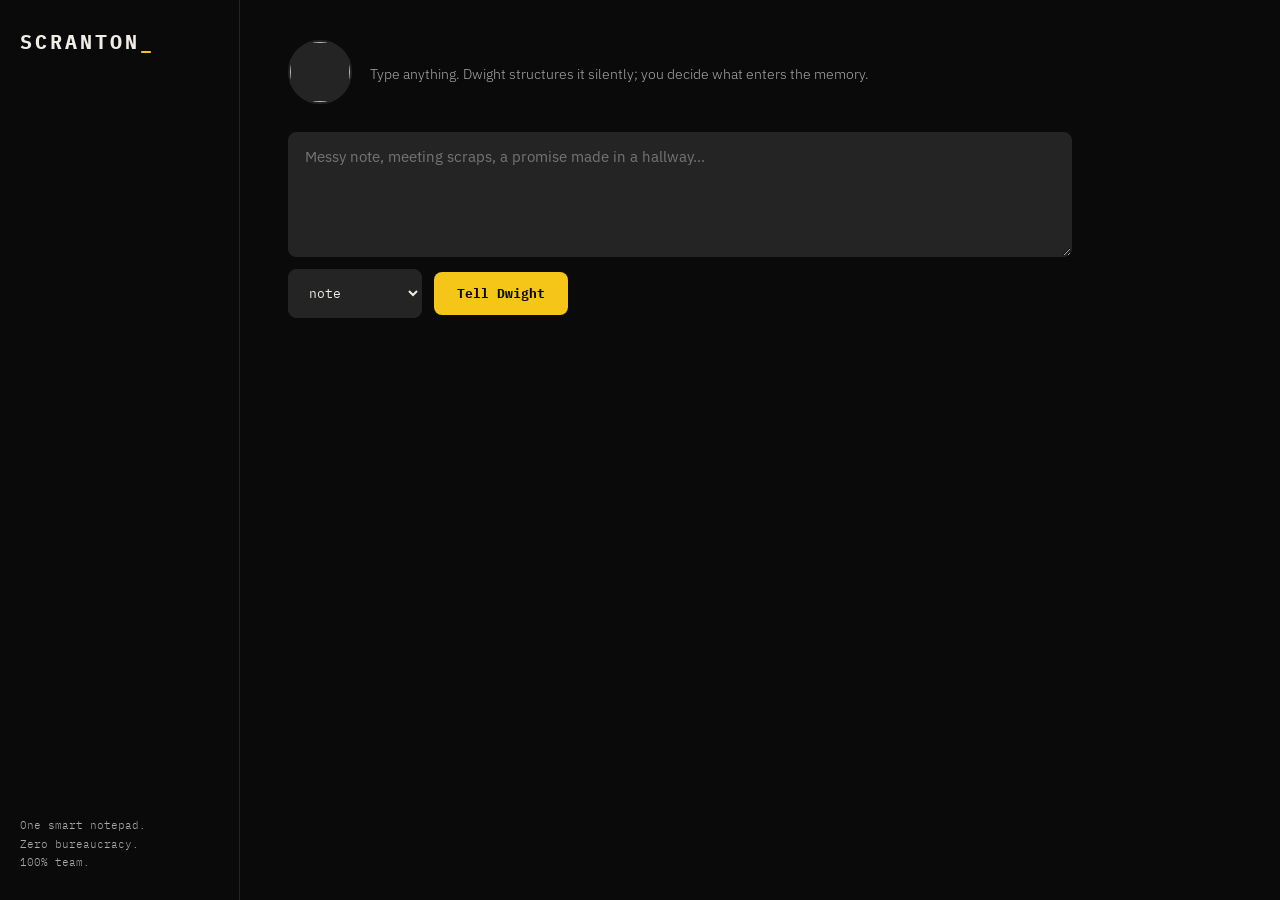
==== frontend/index.html @ 3fcf16d6 "feat(v1.3): smart summaries - the six living templates The architecture piece, built to be maintaine" ====
<!doctype html>
<html lang="en">
<head>
  <meta charset="utf-8" />
  <meta name="viewport" content="width=device-width, initial-scale=1" />
  <title>Scranton</title>
  <link rel="preconnect" href="https://fonts.googleapis.com" />
  <link rel="preconnect" href="https://fonts.gstatic.com" crossorigin />
  <link
    href="https://fonts.googleapis.com/css2?family=IBM+Plex+Mono:wght@400;700&family=IBM+Plex+Sans:wght@300;400;700;900&display=swap"
    rel="stylesheet"
  />
  <link rel="stylesheet" href="styles.css" />
</head>
<body>
  <aside class="sidebar">
    <div class="logo">SCRANTON<span class="logo-dot">_</span></div>
    <nav id="nav" class="nav"></nav>
    <div id="mayor-banner" class="mayor-banner" hidden></div>
    <p class="tagline">One smart notepad.<br />Zero bureaucracy.<br />100% team.</p>
  </aside>

  <main class="main">
    <!-- Tell Dwight: capture -->
    <section id="view-dwight" class="view">
      <header class="view-header">
        <img id="dwight-avatar" class="avatar" alt="" />
        <div>
          <h1 id="dwight-title"></h1>
          <p class="view-sub">Type anything. Dwight structures it silently; you decide what enters the memory.</p>
        </div>
      </header>
      <form id="dwight-form" class="capture-form">
        <textarea
          id="dwight-input"
          rows="5"
          placeholder="Messy note, meeting scraps, a promise made in a hallway..."
          required
        ></textarea>
        <div class="form-row">
          <select id="dwight-source">
            <option value="note" selected>note</option>
            <option value="meeting_cr">meeting_cr</option>
            <option value="chat">chat</option>
            <option value="transcript">transcript</option>
          </select>
          <button type="submit" class="btn btn-primary" id="dwight-submit">Tell Dwight</button>
        </div>
      </form>
      <div id="dwight-result"></div>
    </section>

    <!-- Ask Pam: memory -->
    <section id="view-pam" class="view" hidden>
      <header class="view-header">
        <img id="pam-avatar" class="avatar" alt="" />
        <div>
          <h1 id="pam-title"></h1>
          <p class="view-sub">Plain-language questions over everything you validated. Grounded answers, sources included.</p>
        </div>
      </header>
      <form id="pam-form" class="capture-form">
        <div class="form-row">
          <input
            id="pam-input"
            type="text"
            placeholder="What did we promise to Stone &amp; Son?"
            required
          />
          <button type="submit" class="btn btn-primary" id="pam-submit">Ask Pam</button>
        </div>
      </form>
      <div id="pam-result"></div>
    </section>

    <!-- Pretzel Day: mood check-in (M3.4) -->
    <section id="view-mood" class="view" hidden>
      <header class="view-header">
        <div class="avatar avatar-palette" aria-hidden="true"></div>
        <div>
          <h1>Pretzel Day</h1>
          <p class="view-sub">The 30-second check-in. Six levels, one optional note.</p>
        </div>
      </header>
      <div id="mood-body" class="placeholder">Loading</div>
    </section>

    <!-- Meet Toby: team health (M3.4) -->
    <section id="view-toby" class="view" hidden>
      <header class="view-header">
        <img id="toby-avatar" class="avatar" alt="" />
        <div>
          <h1 id="toby-title"></h1>
          <p class="view-sub">Mood trends and weak signals. Facts, never scores.</p>
        </div>
      </header>
      <div id="toby-body" class="placeholder">Loading</div>
    </section>

    <!-- Smart Summaries: the six living templates (V1.3) -->
    <section id="view-summaries" class="view" hidden>
      <header class="view-header">
        <div class="avatar-duo" aria-hidden="true">
          <img id="duo-dwight" class="avatar avatar-small" alt="" />
          <img id="duo-pam" class="avatar avatar-small" alt="" />
        </div>
        <div>
          <h1>Smart Summaries</h1>
          <p class="view-sub">Living documents, assembled from the validated memory on demand. Never stored, never stale.</p>
        </div>
      </header>
      <div id="summaries-controls" class="capture-form"></div>
      <div id="summaries-result"></div>
    </section>

    <!-- Team: roster + human profile (V1.1) -->
    <section id="view-team" class="view" hidden>
      <header class="view-header">
        <div class="avatar avatar-team" aria-hidden="true"></div>
        <div>
          <h1>Team</h1>
          <p class="view-sub">The human profile belongs to each team member. You record it on their behalf, for now.</p>
        </div>
      </header>
      <div id="team-body" class="placeholder">Loading</div>
    </section>
  </main>

  <!-- That's What She Said: completion reward overlay (also hosts the
       Maire de Scranton celebration, same stage different show) -->
  <div id="twss" hidden>
    <div class="twss-card" id="twss-card">
      <p class="twss-title" id="twss-title">THAT'S WHAT SHE SAID</p>
      <p class="twss-quote" id="twss-quote"></p>
      <p class="twss-sig" id="twss-sig">- Michael Scott, probably</p>
    </div>
  </div>

  <script src="app.js"></script>
</body>
</html>
---- frontend/styles.css ----
/* Scranton design system - colours and type are locked (SCRANTON_CONTEXT §7). */

:root {
  --black: #0a0a0a;
  --yellow: #F5C518;
  --cyan: #00D4FF;
  --white: #F0EDE8;
  --grey: #242424;
  --midgrey: #aaa;
  --ltgrey: #ccc;
  --red: #E63946;
  --green: #00C853;
  --purple: #7B61FF;
  --orange: #FF6D00;

  --sans: "IBM Plex Sans", sans-serif;
  --mono: "IBM Plex Mono", monospace;
}

* { box-sizing: border-box; margin: 0; padding: 0; }

body {
  background: var(--black);
  color: var(--white);
  font-family: var(--sans);
  font-weight: 300;
  display: grid;
  grid-template-columns: 240px 1fr;
  min-height: 100vh;
}

/* --- Sidebar --- */

.sidebar {
  border-right: 1px solid var(--grey);
  padding: 28px 20px;
  display: flex;
  flex-direction: column;
  gap: 32px;
  position: sticky;
  top: 0;
  height: 100vh;
}

.logo {
  font-family: var(--mono);
  font-weight: 700;
  font-size: 20px;
  letter-spacing: 3px;
}

.logo-dot { color: var(--yellow); animation: blink 1.4s step-end infinite; }
@keyframes blink { 50% { opacity: 0; } }

.nav { display: flex; flex-direction: column; gap: 6px; }

.nav-item {
  display: flex;
  align-items: center;
  gap: 12px;
  padding: 10px 12px;
  border: 1px solid transparent;
  border-radius: 6px;
  background: none;
  color: var(--ltgrey);
  font-family: var(--sans);
  font-size: 15px;
  font-weight: 400;
  cursor: pointer;
  text-align: left;
  transition: border-color 0.15s ease, background 0.15s ease, transform 0.1s ease;
}

.nav-item:hover { background: var(--grey); transform: translateX(2px); }
.nav-item.active { border-color: var(--yellow); color: var(--white); }
/* Keyboard focus must stay visible but not read as the active tab. */
.nav-item:focus-visible { outline: 1px dashed var(--cyan); outline-offset: 2px; }
.nav-item img, .nav-item .nav-dot {
  width: 28px; height: 28px; border-radius: 50%;
  object-fit: cover; object-position: top;
  background: var(--grey);
  flex-shrink: 0;
}
.nav-item .nav-dot {
  background: conic-gradient(var(--green), var(--cyan), var(--purple), var(--yellow), var(--orange), var(--red), var(--green));
}

.tagline {
  margin-top: auto;
  font-family: var(--mono);
  font-size: 11px;
  color: var(--midgrey);
  line-height: 1.7;
}

/* --- Main / views --- */

.main { padding: 40px 48px; max-width: 880px; }

.view-header { display: flex; align-items: center; gap: 18px; margin-bottom: 28px; }

.avatar {
  width: 64px; height: 64px; border-radius: 50%;
  object-fit: cover; object-position: top;
  background: var(--grey);
  border: 2px solid var(--grey);
}

.avatar-palette {
  background: conic-gradient(var(--green), var(--cyan), var(--purple), var(--yellow), var(--orange), var(--red), var(--green));
}

h1 { font-weight: 900; font-size: 28px; letter-spacing: 0.5px; }

.view-sub { color: var(--midgrey); font-size: 14px; margin-top: 4px; }

.placeholder {
  border: 1px dashed var(--grey);
  border-radius: 8px;
  padding: 40px;
  color: var(--midgrey);
  font-family: var(--mono);
  font-size: 13px;
  text-align: center;
}

/* --- Forms --- */

.capture-form { display: flex; flex-direction: column; gap: 12px; margin-bottom: 28px; }

textarea, input[type="text"], select {
  width: 100%;
  background: var(--grey);
  border: 1px solid var(--grey);
  border-radius: 8px;
  color: var(--white);
  font-family: var(--sans);
  font-size: 15px;
  padding: 14px 16px;
  transition: border-color 0.15s ease;
  resize: vertical;
}

textarea:focus, input:focus, select:focus { outline: none; border-color: var(--cyan); }

.form-row { display: flex; gap: 12px; align-items: center; }
.form-row input[type="text"] { flex: 1; }
.form-row select { width: auto; font-family: var(--mono); font-size: 13px; }

.btn {
  font-family: var(--mono);
  font-size: 13px;
  font-weight: 700;
  padding: 12px 22px;
  border-radius: 8px;
  border: 1px solid transparent;
  cursor: pointer;
  transition: transform 0.1s ease, filter 0.15s ease, opacity 0.15s ease;
  white-space: nowrap;
}

.btn:hover { filter: brightness(1.12); transform: translateY(-1px); }
.btn:active { transform: translateY(0); }
.btn:disabled { opacity: 0.45; cursor: wait; transform: none; }

.btn-primary { background: var(--yellow); color: var(--black); }
.btn-validate { background: transparent; color: var(--green); border-color: var(--green); }
.btn-reject { background: transparent; color: var(--red); border-color: var(--red); }
.btn-validate:hover { background: var(--green); color: var(--black); }
.btn-reject:hover { background: var(--red); color: var(--black); }

/* --- Cards / results --- */

.card {
  background: var(--grey);
  border-radius: 10px;
  padding: 18px 20px;
  margin-bottom: 14px;
  animation: rise 0.25s ease both;
  border-left: 3px solid var(--grey);
}

@keyframes rise {
  from { opacity: 0; transform: translateY(6px); }
  to { opacity: 1; transform: translateY(0); }
}

.card.cold { border-left-color: var(--cyan); }
.card.warm { border-left-color: var(--orange); }
.card.decided { opacity: 0.55; }

.card-content { font-size: 15px; font-weight: 400; line-height: 1.55; margin-bottom: 12px; }

.card-meta { display: flex; flex-wrap: wrap; gap: 8px; align-items: center; }

.chip {
  font-family: var(--mono);
  font-size: 11px;
  padding: 3px 10px;
  border-radius: 999px;
  background: var(--black);
  color: var(--ltgrey);
}

.chip.cold { color: var(--cyan); }
.chip.warm { color: var(--orange); }
.chip.tag { color: var(--purple); }
.chip.status-validated { color: var(--green); }
.chip.status-rejected { color: var(--red); }

.sensitivity { font-family: var(--mono); font-size: 11px; color: var(--midgrey); letter-spacing: 2px; }
.sensitivity .on { color: var(--yellow); }

.card-actions { display: flex; gap: 10px; margin-top: 14px; }
.card-actions .btn { padding: 8px 16px; font-size: 12px; }

.callout {
  border: 1px solid var(--purple);
  border-radius: 10px;
  padding: 18px 20px;
  margin-bottom: 14px;
  color: var(--white);
  animation: rise 0.25s ease both;
}
.callout .chip { margin-bottom: 8px; display: inline-block; }

.error-banner {
  border: 1px solid var(--red);
  color: var(--red);
  border-radius: 10px;
  padding: 14px 18px;
  margin-bottom: 14px;
  font-family: var(--mono);
  font-size: 13px;
  animation: rise 0.25s ease both;
}

.thinking {
  font-family: var(--mono);
  font-size: 13px;
  color: var(--midgrey);
  padding: 12px 2px;
}
.thinking::after { content: "..."; animation: dots 1.2s steps(4, end) infinite; }
@keyframes dots { 0% { content: ""; } 25% { content: "."; } 50% { content: ".."; } 75% { content: "..."; } }

/* --- Dwight dialogue thread --- */

.thread { display: flex; flex-direction: column; gap: 10px; margin-bottom: 14px; }

.bubble-row { display: flex; align-items: flex-end; gap: 10px; animation: rise 0.25s ease both; }
.bubble-row.manager { justify-content: flex-end; }

.bubble-avatar {
  width: 30px; height: 30px; border-radius: 50%;
  object-fit: cover; object-position: top;
  background: var(--grey);
  flex-shrink: 0;
}

.bubble {
  max-width: 70%;
  padding: 12px 16px;
  border-radius: 14px;
  font-size: 15px;
  font-weight: 400;
  line-height: 1.5;
}

.bubble.dwight { background: var(--grey); border-bottom-left-radius: 4px; }
.bubble.manager {
  background: color-mix(in srgb, var(--yellow) 18%, var(--grey));
  border-bottom-right-radius: 4px;
}

.reply-form { display: flex; gap: 10px; margin-bottom: 24px; }
.reply-form input { flex: 1; }

.rework-box { display: flex; gap: 10px; margin-top: 14px; flex-wrap: wrap; }
.rework-box[hidden] { display: none; }
.rework-box input { flex: 1; min-width: 220px; }
.rework-box .btn { padding: 10px 16px; font-size: 12px; }

.btn-ghost { background: transparent; color: var(--midgrey); border-color: var(--grey); }
.btn-ghost:hover { color: var(--white); border-color: var(--midgrey); background: var(--grey); }

/* --- Inline Pretzel Day panel (end of the first report of the day) --- */

.pretzel-inline { border-left-color: var(--purple); }

.checkin-inline { display: flex; flex-direction: column; gap: 12px; }
.checkin-inline select { width: auto; font-family: var(--mono); font-size: 13px; }

.palette.compact .mood-btn { padding: 8px 12px; font-size: 12px; gap: 7px; }
.palette.compact .mood-emoji { font-size: 16px; }

/* --- Pam answer --- */

.answer-card {
  background: var(--grey);
  border-radius: 10px;
  padding: 22px 24px;
  margin-bottom: 18px;
  font-size: 16px;
  font-weight: 400;
  line-height: 1.65;
  animation: rise 0.25s ease both;
  border-left: 3px solid var(--yellow);
}

.sources-title {
  font-family: var(--mono);
  font-size: 12px;
  color: var(--midgrey);
  letter-spacing: 1px;
  text-transform: uppercase;
  margin: 18px 0 10px;
}

.source-row {
  display: flex;
  gap: 12px;
  align-items: baseline;
  padding: 10px 12px;
  border-radius: 8px;
  margin-bottom: 6px;
  background: color-mix(in srgb, var(--grey) 55%, var(--black));
  animation: rise 0.3s ease both;
}

.source-num { font-family: var(--mono); font-size: 12px; color: var(--yellow); flex-shrink: 0; }
.source-text { font-size: 14px; color: var(--ltgrey); flex: 1; }
.source-date { font-family: var(--mono); font-size: 11px; color: var(--midgrey); flex-shrink: 0; }

/* --- Mood palette (Pretzel Day) --- */

/* Each mood class carries its design-system colour as a variable. */
.mood-flow { --mood: var(--green); }
.mood-ctrl { --mood: var(--cyan); }
.mood-pretzel_day { --mood: var(--purple); }
.mood-press { --mood: var(--yellow); }
.mood-stuck { --mood: var(--orange); }
.mood-danger { --mood: var(--red); }

.checkin { display: flex; flex-direction: column; gap: 14px; }
.checkin select { width: auto; font-family: var(--mono); font-size: 14px; }

.palette { display: flex; gap: 10px; flex-wrap: wrap; }

.mood-btn {
  display: flex;
  align-items: center;
  gap: 10px;
  padding: 12px 16px;
  border-radius: 10px;
  border: 2px solid var(--grey);
  background: var(--grey);
  color: var(--ltgrey);
  font-family: var(--mono);
  font-size: 13px;
  cursor: pointer;
  transition: transform 0.1s ease, border-color 0.15s ease, color 0.15s ease;
}

.mood-btn:hover { transform: translateY(-2px); }
.mood-btn.selected { border-color: var(--mood); color: var(--white); }

.mood-swatch {
  width: 6px; height: 26px; border-radius: 3px;
  background: var(--mood);
  flex-shrink: 0;
}

.mood-emoji { font-size: 19px; line-height: 1; }

.chip.mood-flow, .chip.mood-ctrl, .chip.mood-pretzel_day,
.chip.mood-press, .chip.mood-stuck, .chip.mood-danger { color: var(--mood); }

.thinking-none { font-family: var(--mono); font-size: 13px; color: var(--green); }

/* --- Meet Toby --- */

.signal { border-left-color: var(--yellow); }
.signal-detail { font-size: 14px; color: var(--ltgrey); margin-top: 8px; }
.chip.signal-declining_mood { color: var(--orange); }
.chip.signal-low_mood { color: var(--red); }
.chip.signal-sensitive_warm_segment { color: var(--purple); }
.chip.signal-no_recent_checkin { color: var(--midgrey); }

.trend {
  display: flex;
  align-items: flex-end;
  gap: 4px;
  height: 110px;
  padding: 10px 0 4px;
  border-bottom: 1px solid var(--grey);
  margin-bottom: 20px;
}

.trend-col { flex: 1; height: 100%; display: flex; align-items: flex-end; }

.trend-bar {
  width: 100%;
  border-radius: 3px 3px 0 0;
  background: linear-gradient(to top, var(--purple), var(--cyan));
  min-height: 6px;
  transition: filter 0.15s ease;
}
.trend-col:hover .trend-bar { filter: brightness(1.3); }

.member-row {
  display: flex;
  align-items: center;
  gap: 16px;
  padding: 12px 14px;
  border-radius: 8px;
  margin-bottom: 6px;
  background: color-mix(in srgb, var(--grey) 55%, var(--black));
}

.member-id { width: 180px; display: flex; flex-direction: column; }
.member-role { font-family: var(--mono); font-size: 11px; color: var(--midgrey); }

.dots { display: flex; gap: 5px; flex: 1; flex-wrap: wrap; }
.dot {
  width: 11px; height: 11px; border-radius: 50%;
  background: var(--mood, var(--grey));
}

/* --- Team / human profile --- */

.nav-item .nav-dot.team { background: var(--grey); border: 2px solid var(--midgrey); }

.avatar-team { background: var(--grey); border-color: var(--midgrey); }

.chip.profile { color: var(--purple); }

.profile-suggestion { border-left-color: var(--purple); }

.member-profile { display: flex; flex-direction: column; gap: 8px; }

.member-head { display: flex; align-items: baseline; gap: 12px; margin-bottom: 4px; }

.field-label {
  font-family: var(--mono);
  font-size: 11px;
  color: var(--midgrey);
  letter-spacing: 1px;
  text-transform: uppercase;
}

.birthday-row { display: flex; gap: 8px; }

.birthday-row select {
  width: auto;
  background: var(--black);
  border: 1px solid var(--grey);
  border-radius: 8px;
  color: var(--white);
  font-family: var(--mono);
  font-size: 13px;
  padding: 8px 12px;
}

.member-profile textarea { background: var(--black); }

/* --- Smart Summaries --- */

.nav-item .nav-dot.summaries { background: var(--black); border: 2px solid var(--yellow); }

.avatar-duo { display: flex; flex-shrink: 0; }
.avatar-small { width: 48px; height: 48px; }
.avatar-duo .avatar-small:last-child { margin-left: -16px; }

#summaries-controls select { width: auto; font-family: var(--mono); font-size: 13px; }

.summary-card { border-left-color: var(--cyan); }

.summary-subtitle {
  font-family: var(--mono);
  font-size: 11px;
  color: var(--midgrey);
  margin-bottom: 14px;
}

.summary-heading {
  font-family: var(--mono);
  font-size: 12px;
  font-weight: 700;
  letter-spacing: 1px;
  text-transform: uppercase;
  color: var(--cyan);
  margin: 16px 0 6px;
}

.summary-text { font-size: 15px; font-weight: 400; line-height: 1.6; }

/* --- Maire de Scranton --- */

.mayor-banner {
  border: 1px solid var(--purple);
  border-radius: 8px;
  padding: 10px 12px;
  font-size: 13px;
  color: var(--white);
}

.mayor-banner .mayor-title {
  display: block;
  font-family: var(--mono);
  font-size: 10px;
  letter-spacing: 2px;
  color: var(--purple);
  margin-bottom: 4px;
}

.chip.mayor { color: var(--purple); border: 1px solid var(--purple); }

.card.ritual { border-left-color: var(--purple); }

.twss-card.mayor { border-color: var(--purple); }
.twss-card.mayor .twss-title { color: var(--purple); }

/* --- That's What She Said --- */

#twss {
  position: fixed;
  inset: 0;
  display: grid;
  place-items: center;
  background: rgba(10, 10, 10, 0.78);
  z-index: 50;
  cursor: pointer;
}

/* display:grid above would defeat the hidden attribute (UA rule loses
   to author styles): restate it explicitly. */
#twss[hidden] { display: none; }

.twss-card {
  background: var(--black);
  border: 2px solid var(--yellow);
  border-radius: 16px;
  padding: 38px 46px;
  text-align: center;
  max-width: 480px;
  animation: pop 0.35s cubic-bezier(0.2, 1.6, 0.4, 1) both;
}

@keyframes pop {
  from { transform: scale(0.7); opacity: 0; }
  to { transform: scale(1); opacity: 1; }
}

.twss-title {
  font-family: var(--mono);
  font-size: 13px;
  font-weight: 700;
  letter-spacing: 3px;
  color: var(--yellow);
}

.twss-quote { font-size: 21px; font-weight: 700; line-height: 1.45; margin-top: 14px; }

.twss-sig { font-family: var(--mono); font-size: 12px; color: var(--midgrey); margin-top: 12px; }

/* --- Responsive --- */

@media (max-width: 760px) {
  body { grid-template-columns: 1fr; }
  .sidebar { position: static; height: auto; flex-direction: row; align-items: center; gap: 16px; }
  .nav { flex-direction: row; flex-wrap: wrap; }
  .tagline { display: none; }
  .main { padding: 24px 20px; }
}
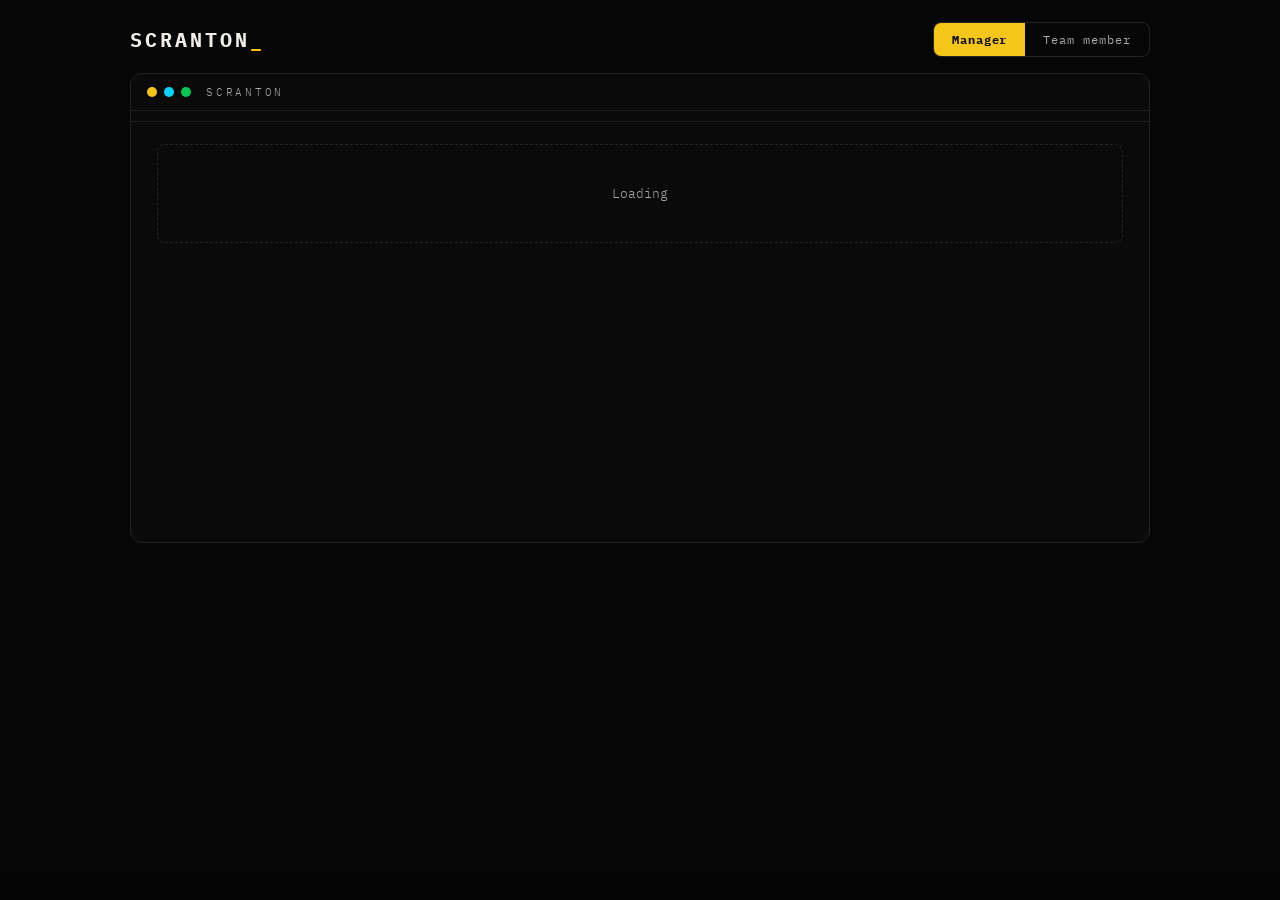
==== commit c5f9a225: "feat(recadrage): the role-based OS shell - steps 2, 3 and 6 The screen architecture now matches the " ====
--- a/frontend/index.html
+++ b/frontend/index.html
@@ -13,30 +13,75 @@
   <link rel="stylesheet" href="styles.css" />
 </head>
 <body>
-  <aside class="sidebar">
+  <!-- One OS, role-based views (recadrage 2026-07-12, slide 08):
+       the agents are omnipresent ACTIONS at the bottom, never tabs. -->
+  <header class="topbar">
     <div class="logo">SCRANTON<span class="logo-dot">_</span></div>
-    <nav id="nav" class="nav"></nav>
-    <div id="mayor-banner" class="mayor-banner" hidden></div>
-    <p class="tagline">One smart notepad.<br />Zero bureaucracy.<br />100% team.</p>
-  </aside>
+    <div class="role-switch" id="role-switch">
+      <button data-role="manager" class="active">Manager</button>
+      <button data-role="member">Team member</button>
+    </div>
+    <!-- Multi-role on one machine (POC): the member picks WHO THEY ARE,
+         then acts only for themselves. Never proxy data entry. -->
+    <select id="identity" class="identity" hidden></select>
+  </header>
 
-  <main class="main">
-    <!-- Tell Dwight: capture -->
-    <section id="view-dwight" class="view">
-      <header class="view-header">
-        <img id="dwight-avatar" class="avatar" alt="" />
+  <main class="os-window">
+    <div class="pbar">
+      <span class="pdot y"></span><span class="pdot c"></span><span class="pdot g"></span>
+      <span class="ptitle" id="window-title">SCRANTON</span>
+    </div>
+    <nav class="viewnav" id="viewnav"></nav>
+    <div class="pbody">
+      <!-- Manager views -->
+      <section id="view-dashboard" class="view">
+        <div id="mayor-banner" class="mayor-banner" hidden></div>
+        <div id="dashboard-body" class="placeholder">Loading</div>
+      </section>
+      <section id="view-desk" class="view" hidden>
+        <header class="view-header slim">
+          <img id="desk-avatar" class="avatar avatar-small" alt="" />
+          <p class="view-sub">1:1s and meetings. Pam gathers, you decide - adjustments go through Dwight.</p>
+        </header>
+        <div id="desk-body" class="placeholder">Loading</div>
+      </section>
+      <section id="view-toby" class="view" hidden>
+        <header class="view-header slim">
+          <img id="toby-avatar" class="avatar avatar-small" alt="" />
+          <p class="view-sub">Team health, from what each person chose to say. Facts and quotes, never scores.</p>
+        </header>
+        <div id="toby-body" class="placeholder">Loading</div>
+      </section>
+
+      <!-- Team member views -->
+      <section id="view-myboard" class="view" hidden>
+        <div id="myboard-body" class="placeholder">Loading</div>
+      </section>
+      <section id="view-pretzel" class="view" hidden>
+        <div id="pretzel-body" class="placeholder">Loading</div>
+      </section>
+    </div>
+  </main>
+
+  <!-- The agents: everywhere, for both roles -->
+  <div class="action-bar" id="action-bar"></div>
+
+  <!-- Tell Dwight: capture overlay. Proposals pile up ABOVE, the input
+       stays BELOW and follows the conversation (recadrage). -->
+  <div class="overlay" id="dwight-overlay" hidden>
+    <div class="sheet">
+      <div class="sheet-head">
+        <img id="dwight-avatar" class="avatar avatar-small" alt="" />
         <div>
-          <h1 id="dwight-title"></h1>
+          <h2 id="dwight-title"></h2>
           <p class="view-sub">Type anything. Dwight structures it silently; you decide what enters the memory.</p>
         </div>
-      </header>
-      <form id="dwight-form" class="capture-form">
-        <textarea
-          id="dwight-input"
-          rows="5"
-          placeholder="Messy note, meeting scraps, a promise made in a hallway..."
-          required
-        ></textarea>
+        <button class="btn btn-ghost sheet-close" data-close>Close</button>
+      </div>
+      <div id="dwight-result"></div>
+      <form id="dwight-form" class="capture-form sheet-form">
+        <textarea id="dwight-input" rows="3" required
+          placeholder="Messy note, meeting scraps, a promise made in a hallway..."></textarea>
         <div class="form-row">
           <select id="dwight-source">
             <option value="note" selected>note</option>
@@ -47,84 +92,29 @@
           <button type="submit" class="btn btn-primary" id="dwight-submit">Tell Dwight</button>
         </div>
       </form>
-      <div id="dwight-result"></div>
-    </section>
+    </div>
+  </div>
 
-    <!-- Ask Pam: memory -->
-    <section id="view-pam" class="view" hidden>
-      <header class="view-header">
-        <img id="pam-avatar" class="avatar" alt="" />
+  <!-- Ask Pam: memory overlay, thread style -->
+  <div class="overlay" id="pam-overlay" hidden>
+    <div class="sheet">
+      <div class="sheet-head">
+        <img id="pam-avatar" class="avatar avatar-small" alt="" />
         <div>
-          <h1 id="pam-title"></h1>
-          <p class="view-sub">Plain-language questions over everything you validated. Grounded answers, sources included.</p>
+          <h2 id="pam-title"></h2>
+          <p class="view-sub">Plain-language questions over everything validated. Grounded answers, sources included.</p>
         </div>
-      </header>
-      <form id="pam-form" class="capture-form">
+        <button class="btn btn-ghost sheet-close" data-close>Close</button>
+      </div>
+      <div id="pam-thread"></div>
+      <form id="pam-form" class="capture-form sheet-form">
         <div class="form-row">
-          <input
-            id="pam-input"
-            type="text"
-            placeholder="What did we promise to Stone &amp; Son?"
-            required
-          />
+          <input id="pam-input" type="text" placeholder="What did we promise to Stone &amp; Son?" required />
           <button type="submit" class="btn btn-primary" id="pam-submit">Ask Pam</button>
         </div>
       </form>
-      <div id="pam-result"></div>
-    </section>
-
-    <!-- Pretzel Day: mood check-in (M3.4) -->
-    <section id="view-mood" class="view" hidden>
-      <header class="view-header">
-        <div class="avatar avatar-palette" aria-hidden="true"></div>
-        <div>
-          <h1>Pretzel Day</h1>
-          <p class="view-sub">The 30-second check-in. Six levels, one optional note.</p>
-        </div>
-      </header>
-      <div id="mood-body" class="placeholder">Loading</div>
-    </section>
-
-    <!-- Meet Toby: team health (M3.4) -->
-    <section id="view-toby" class="view" hidden>
-      <header class="view-header">
-        <img id="toby-avatar" class="avatar" alt="" />
-        <div>
-          <h1 id="toby-title"></h1>
-          <p class="view-sub">Mood trends and weak signals. Facts, never scores.</p>
-        </div>
-      </header>
-      <div id="toby-body" class="placeholder">Loading</div>
-    </section>
-
-    <!-- Smart Summaries: the six living templates (V1.3) -->
-    <section id="view-summaries" class="view" hidden>
-      <header class="view-header">
-        <div class="avatar-duo" aria-hidden="true">
-          <img id="duo-dwight" class="avatar avatar-small" alt="" />
-          <img id="duo-pam" class="avatar avatar-small" alt="" />
-        </div>
-        <div>
-          <h1>Smart Summaries</h1>
-          <p class="view-sub">Living documents, assembled from the validated memory on demand. Never stored, never stale.</p>
-        </div>
-      </header>
-      <div id="summaries-controls" class="capture-form"></div>
-      <div id="summaries-result"></div>
-    </section>
-
-    <!-- Team: roster + human profile (V1.1) -->
-    <section id="view-team" class="view" hidden>
-      <header class="view-header">
-        <div class="avatar avatar-team" aria-hidden="true"></div>
-        <div>
-          <h1>Team</h1>
-          <p class="view-sub">The human profile belongs to each team member. You record it on their behalf, for now.</p>
-        </div>
-      </header>
-      <div id="team-body" class="placeholder">Loading</div>
-    </section>
-  </main>
+    </div>
+  </div>
 
   <!-- That's What She Said: completion reward overlay (also hosts the
        Maire de Scranton celebration, same stage different show) -->
--- a/frontend/styles.css
+++ b/frontend/styles.css
@@ -20,26 +20,23 @@
 * { box-sizing: border-box; margin: 0; padding: 0; }
 
 body {
-  background: var(--black);
+  background: #060606;
   color: var(--white);
   font-family: var(--sans);
   font-weight: 300;
-  display: grid;
-  grid-template-columns: 240px 1fr;
   min-height: 100vh;
-}
-
-/* --- Sidebar --- */
-
-.sidebar {
-  border-right: 1px solid var(--grey);
-  padding: 28px 20px;
-  display: flex;
-  flex-direction: column;
-  gap: 32px;
-  position: sticky;
-  top: 0;
-  height: 100vh;
+  padding: 22px 20px 110px; /* room for the floating agent bar */
+}
+
+/* --- Top bar: logo, role switch, identity --- */
+
+.topbar {
+  max-width: 1020px;
+  margin: 0 auto 16px;
+  display: flex;
+  align-items: center;
+  gap: 18px;
+  flex-wrap: wrap;
 }
 
 .logo {
@@ -52,50 +49,106 @@
 .logo-dot { color: var(--yellow); animation: blink 1.4s step-end infinite; }
 @keyframes blink { 50% { opacity: 0; } }
 
-.nav { display: flex; flex-direction: column; gap: 6px; }
-
-.nav-item {
+.role-switch {
+  display: flex;
+  border: 1px solid var(--grey);
+  border-radius: 8px;
+  overflow: hidden;
+  margin-left: auto;
+}
+
+.role-switch button {
+  font-family: var(--mono);
+  font-size: 12px;
+  letter-spacing: 0.08em;
+  padding: 9px 18px;
+  background: transparent;
+  color: var(--midgrey);
+  border: 0;
+  cursor: pointer;
+}
+
+.role-switch button.active { background: var(--yellow); color: var(--black); font-weight: 700; }
+
+.identity {
+  background: #121212;
+  color: var(--white);
+  border: 1px solid var(--grey);
+  border-radius: 8px;
+  padding: 8px 12px;
+  font-family: var(--sans);
+  font-size: 14px;
+}
+
+/* --- The OS window: one app, role-based views --- */
+
+.os-window {
+  max-width: 1020px;
+  margin: 0 auto;
+  border: 1px solid #232323;
+  border-radius: 12px;
+  background: var(--black);
+  overflow: hidden;
+}
+
+.pbar {
   display: flex;
   align-items: center;
-  gap: 12px;
-  padding: 10px 12px;
-  border: 1px solid transparent;
-  border-radius: 6px;
-  background: none;
-  color: var(--ltgrey);
-  font-family: var(--sans);
-  font-size: 15px;
-  font-weight: 400;
+  gap: 7px;
+  padding: 11px 16px;
+  border-bottom: 1px solid #1d1d1d;
+}
+
+.pdot { width: 10px; height: 10px; border-radius: 50%; }
+.pdot.y { background: var(--yellow); }
+.pdot.c { background: var(--cyan); }
+.pdot.g { background: var(--green); }
+
+.ptitle {
+  font-family: var(--mono);
+  font-size: 11px;
+  letter-spacing: 0.25em;
+  color: var(--midgrey);
+  margin-left: 8px;
+}
+
+.viewnav {
+  display: flex;
+  gap: 4px;
+  padding: 10px 16px 0;
+  border-bottom: 1px solid #1d1d1d;
+}
+
+.viewnav button {
+  font-family: var(--mono);
+  font-size: 12.5px;
+  padding: 9px 16px 11px;
+  background: transparent;
+  color: var(--midgrey);
+  border: 0;
+  border-bottom: 2px solid transparent;
   cursor: pointer;
-  text-align: left;
-  transition: border-color 0.15s ease, background 0.15s ease, transform 0.1s ease;
-}
-
-.nav-item:hover { background: var(--grey); transform: translateX(2px); }
-.nav-item.active { border-color: var(--yellow); color: var(--white); }
-/* Keyboard focus must stay visible but not read as the active tab. */
-.nav-item:focus-visible { outline: 1px dashed var(--cyan); outline-offset: 2px; }
-.nav-item img, .nav-item .nav-dot {
-  width: 28px; height: 28px; border-radius: 50%;
+  display: flex;
+  align-items: center;
+  gap: 8px;
+}
+
+.viewnav button img {
+  width: 22px; height: 22px; border-radius: 50%;
   object-fit: cover; object-position: top;
-  background: var(--grey);
-  flex-shrink: 0;
-}
-.nav-item .nav-dot {
-  background: conic-gradient(var(--green), var(--cyan), var(--purple), var(--yellow), var(--orange), var(--red), var(--green));
-}
-
-.tagline {
-  margin-top: auto;
-  font-family: var(--mono);
-  font-size: 11px;
-  color: var(--midgrey);
-  line-height: 1.7;
-}
-
-/* --- Main / views --- */
-
-.main { padding: 40px 48px; max-width: 880px; }
+}
+
+.viewnav button .pretzel-ico, .viewnav button img.pretzel-ico {
+  background: #fff; object-fit: contain; padding: 1px;
+}
+
+.viewnav button.active { color: var(--white); border-bottom-color: var(--yellow); }
+.viewnav button:focus-visible { outline: 1px dashed var(--cyan); outline-offset: 2px; }
+
+.pbody { padding: 22px 26px 30px; min-height: 420px; }
+
+.view-header.slim { margin-bottom: 18px; gap: 12px; }
+.avatar-small { width: 40px; height: 40px; }
 
 .view-header { display: flex; align-items: center; gap: 18px; margin-bottom: 28px; }
 
@@ -495,6 +548,9 @@
 
 .summary-text { font-size: 15px; font-weight: 400; line-height: 1.6; }
 
+.export-row { display: flex; align-items: center; gap: 10px; margin: 4px 0 18px; }
+.export-row .btn { text-decoration: none; display: inline-block; }
+
 /* --- Maire de Scranton --- */
 
 .mayor-banner {
@@ -564,12 +620,178 @@
 
 .twss-sig { font-family: var(--mono); font-size: 12px; color: var(--midgrey); margin-top: 12px; }
 
+/* --- Transfer to Philly: handover consent panel (V1.6) --- */
+
+.handover-panel { border-top: 1px dashed var(--grey); margin-top: 14px; padding-top: 10px; }
+
+.ho-note { font-size: 12px; color: var(--midgrey); margin: 8px 0; line-height: 1.6; }
+
+.ho-warm {
+  display: flex;
+  gap: 10px;
+  align-items: baseline;
+  padding: 5px 0;
+  font-size: 14px;
+  cursor: pointer;
+}
+
+.ho-warm input { flex: none; accent-color: var(--yellow); }
+
+.ho-hash { font-family: var(--mono); font-size: 11px; color: var(--cyan); }
+
+/* --- The agent bar: Dwight and Pam, everywhere (recadrage) --- */
+
+.action-bar {
+  position: fixed;
+  bottom: 0; left: 0; right: 0;
+  display: flex;
+  justify-content: center;
+  gap: 14px;
+  padding: 16px;
+  background: linear-gradient(transparent, rgba(6, 6, 6, 0.92) 40%);
+  z-index: 30;
+}
+
+.abtn {
+  display: flex;
+  align-items: center;
+  gap: 10px;
+  font-family: var(--mono);
+  font-size: 13px;
+  padding: 11px 20px;
+  border-radius: 999px;
+  cursor: pointer;
+  border: 1px solid #2c2c2c;
+  background: #111;
+  color: var(--white);
+}
+
+.abtn img {
+  width: 26px; height: 26px; border-radius: 50%;
+  object-fit: cover; object-position: top;
+}
+
+.abtn.dw { border-color: rgba(245, 197, 24, 0.5); }
+.abtn.pm { border-color: rgba(0, 212, 255, 0.5); }
+.abtn.wj { opacity: 0.38; cursor: default; }
+.abtn .v2 { font-size: 10px; color: var(--midgrey); }
+
+/* --- Overlays: the agents' sheets --- */
+
+.overlay {
+  position: fixed;
+  inset: 0;
+  background: rgba(0, 0, 0, 0.72);
+  display: flex;
+  align-items: flex-end;
+  justify-content: center;
+  z-index: 40;
+}
+
+.overlay[hidden] { display: none; }
+
+.sheet {
+  width: min(780px, 96vw);
+  max-height: 88vh;
+  overflow: auto;
+  background: #101010;
+  border: 1px solid #2a2a2a;
+  border-bottom: 0;
+  border-radius: 16px 16px 0 0;
+  padding: 22px 24px 26px;
+}
+
+.sheet-head { display: flex; align-items: center; gap: 12px; margin-bottom: 14px; }
+.sheet-head h2 { font-size: 17px; font-weight: 900; }
+.sheet-close { margin-left: auto; flex: none; }
+.sheet-form { margin-top: 14px; }
+
+.report-block { border-bottom: 1px dashed #1f1f1f; padding-bottom: 14px; margin-bottom: 14px; }
+.report-block:last-child { border-bottom: 0; }
+
+/* --- Manager dashboard --- */
+
+.cards-row { display: grid; grid-template-columns: repeat(3, 1fr); gap: 12px; margin-bottom: 18px; }
+.cards-row.two { grid-template-columns: 1fr 1fr; }
+
+.mcard { border: 1px solid #232323; border-radius: 10px; padding: 12px 14px; }
+.mcard .ml { font-family: var(--mono); font-size: 10px; letter-spacing: 0.2em; text-transform: uppercase; color: var(--midgrey); }
+.mcard .mv { font-size: 26px; font-weight: 900; margin: 2px 0; }
+.mcard .mv.mood-text { font-size: 17px; }
+.mcard .ms { font-size: 11.5px; color: var(--midgrey); }
+.mcard.alert { border-left: 4px solid var(--red); }
+.mcard.alert .ml, .mcard.alert .mv { color: var(--red); }
+.mcard.accent { border-left: 4px solid var(--cyan); }
+.mcard .about-snippet { margin-top: 6px; white-space: pre-wrap; }
+
+.mood-row { display: flex; align-items: center; gap: 10px; padding: 6px 0; }
+.mood-row .mn { font-family: var(--mono); font-size: 11.5px; color: var(--ltgrey); width: 110px; }
+.mood-row .silent { font-family: var(--mono); font-size: 10.5px; color: var(--midgrey); }
+
+.linklike {
+  margin-left: auto;
+  background: none; border: 0; cursor: pointer;
+  font-family: var(--mono); font-size: 11px; color: var(--cyan); opacity: 0.85;
+}
+.linklike:hover { opacity: 1; }
+
+/* --- Human tags (recadrage: clarity everywhere) --- */
+
+.htag {
+  display: inline-flex;
+  align-items: center;
+  gap: 6px;
+  font-size: 12px;
+  border: 1px solid #2e2e2e;
+  border-radius: 999px;
+  padding: 3px 10px;
+  color: var(--ltgrey);
+}
+
+.htag .conf { font-family: var(--mono); font-size: 10px; }
+.conf.sure { color: var(--green); }
+.conf.check { color: var(--orange); }
+.htag.kind-team_member { border-color: rgba(0, 212, 255, 0.4); }
+.htag.kind-view { border-color: rgba(245, 197, 24, 0.35); }
+
+/* --- Michael's Desk --- */
+
+.desk-item { border: 1px solid #232323; border-radius: 10px; padding: 14px 16px; margin-bottom: 14px; }
+.desk-head { display: flex; align-items: flex-start; gap: 14px; justify-content: space-between; flex-wrap: wrap; }
+.desk-title { font-size: 15.5px; font-weight: 700; }
+.desk-controls { display: flex; gap: 8px; align-items: center; flex-wrap: wrap; }
+.desk-controls select {
+  background: #121212; color: var(--white);
+  border: 1px solid var(--grey); border-radius: 8px; padding: 8px 10px;
+  font-family: var(--sans); font-size: 13.5px;
+}
+.desk-output { margin-top: 10px; }
+.desk-output:empty { display: none; }
+
+/* --- Pretzel Day (member space) --- */
+
+.pd-grid { display: grid; grid-template-columns: 1.1fr 1fr; gap: 26px; align-items: start; }
+.pd-head { display: flex; align-items: center; gap: 14px; margin-bottom: 14px; }
+.pd-head h2 { font-size: 17px; font-weight: 900; }
+.pd-icon {
+  width: 60px; height: 60px; border-radius: 50%;
+  background: #fff; object-fit: contain; padding: 4px; flex: none;
+}
+
+.share-box {
+  border: 1px solid rgba(0, 212, 255, 0.35);
+  border-radius: 10px;
+  padding: 16px 18px;
+  background: rgba(0, 212, 255, 0.04);
+}
+.share-box h2 { font-size: 15px; font-weight: 700; margin-bottom: 4px; }
+.share-box .who { font-size: 12.5px; color: var(--cyan); margin-bottom: 14px; line-height: 1.5; }
+
 /* --- Responsive --- */
 
 @media (max-width: 760px) {
-  body { grid-template-columns: 1fr; }
-  .sidebar { position: static; height: auto; flex-direction: row; align-items: center; gap: 16px; }
-  .nav { flex-direction: row; flex-wrap: wrap; }
-  .tagline { display: none; }
-  .main { padding: 24px 20px; }
-}
+  .cards-row, .cards-row.two, .pd-grid { grid-template-columns: 1fr; }
+  .pbody { padding: 16px 14px 24px; }
+  .viewnav { overflow-x: auto; }
+  .role-switch { margin-left: 0; }
+}
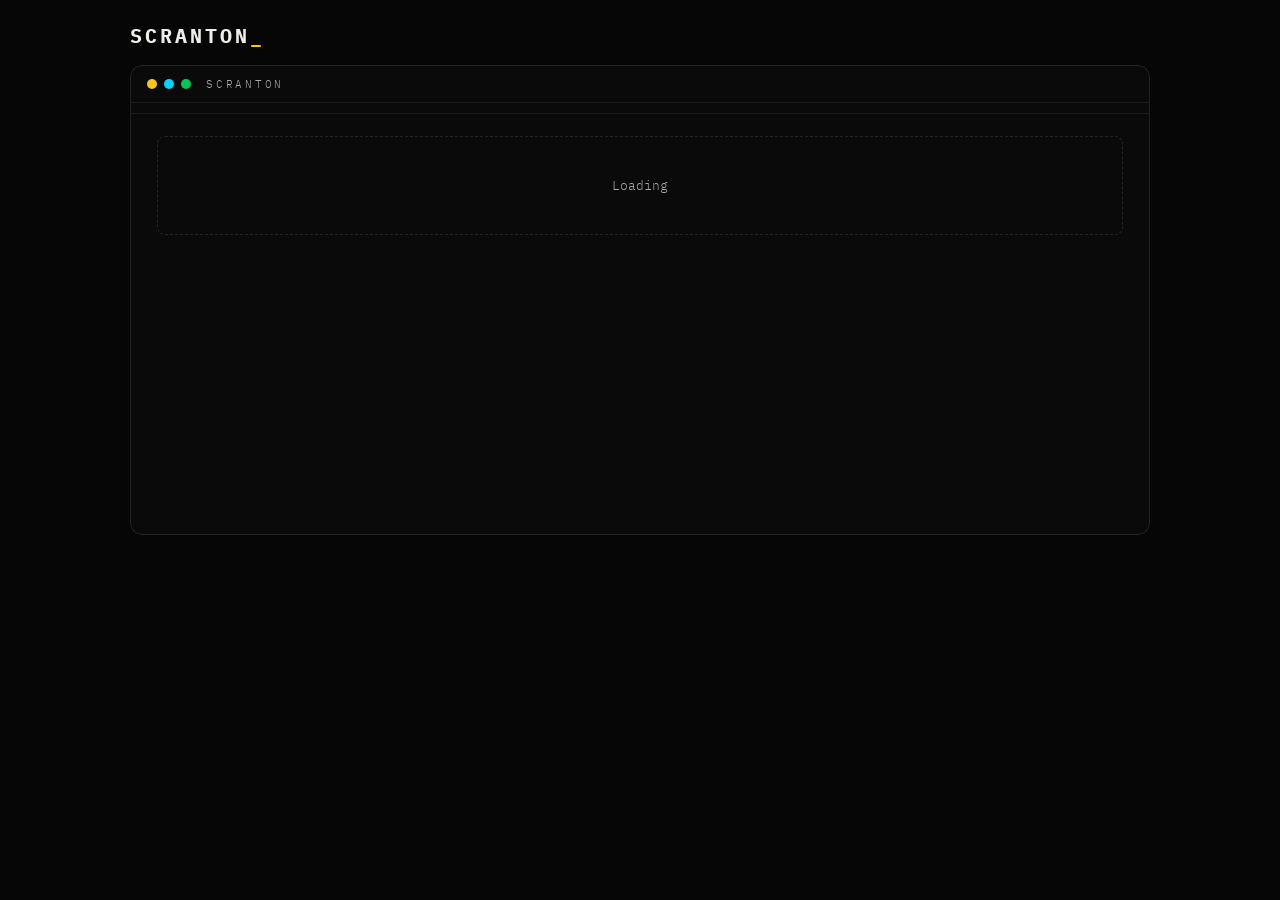
==== commit 38509e9b: "feat(auth): lot 2 of the identity session - server-side scoping, session UI 'Manager-only' stops bei" ====
--- a/frontend/index.html
+++ b/frontend/index.html
@@ -15,16 +15,31 @@
 <body>
   <!-- One OS, role-based views (recadrage 2026-07-12, slide 08):
        the agents are omnipresent ACTIONS at the bottom, never tabs. -->
+  <!-- Identity comes from the SESSION (identity session, 2026-07-18):
+       the POC's role switch and identity picker are gone - you are who
+       you logged in as, views follow. -->
   <header class="topbar">
     <div class="logo">SCRANTON<span class="logo-dot">_</span></div>
-    <div class="role-switch" id="role-switch">
-      <button data-role="manager" class="active">Manager</button>
-      <button data-role="member">Team member</button>
+    <div class="user-chip" id="user-chip" hidden>
+      <span id="user-name"></span>
+      <button class="btn btn-ghost" id="logout-btn">Log out</button>
     </div>
-    <!-- Multi-role on one machine (POC): the member picks WHO THEY ARE,
-         then acts only for themselves. Never proxy data entry. -->
-    <select id="identity" class="identity" hidden></select>
   </header>
+
+  <!-- The entry: login, first-run setup, or the forced password change.
+       Functional shell for lot 2; the styled landing is lot 3. -->
+  <div class="auth-screen" id="auth-screen" hidden>
+    <div class="auth-card">
+      <div class="logo">SCRANTON<span class="logo-dot">_</span></div>
+      <h2 id="auth-title"></h2>
+      <p class="view-sub" id="auth-sub"></p>
+      <form id="auth-form" class="capture-form">
+        <div id="auth-fields"></div>
+        <p class="error-banner" id="auth-error" hidden></p>
+        <button type="submit" class="btn btn-primary" id="auth-submit"></button>
+      </form>
+    </div>
+  </div>
 
   <main class="os-window">
     <div class="pbar">
@@ -35,7 +50,6 @@
     <div class="pbody">
       <!-- Manager views -->
       <section id="view-dashboard" class="view">
-        <div id="mayor-banner" class="mayor-banner" hidden></div>
         <div id="dashboard-body" class="placeholder">Loading</div>
       </section>
       <section id="view-desk" class="view" hidden>
@@ -76,6 +90,10 @@
           <h2 id="dwight-title"></h2>
           <p class="view-sub">Type anything. Dwight structures it silently; you decide what enters the memory.</p>
         </div>
+        <!-- Display only: the notes and decisions are already safe in
+             the base, this just declutters the panel (owner, QA
+             2026-07-16). -->
+        <button class="btn btn-ghost clear-panel" data-clear="dwight-result">Clear panel content</button>
         <button class="btn btn-ghost sheet-close" data-close>Close</button>
       </div>
       <div id="dwight-result"></div>
@@ -83,13 +101,8 @@
         <textarea id="dwight-input" rows="3" required
           placeholder="Messy note, meeting scraps, a promise made in a hallway..."></textarea>
         <div class="form-row">
-          <select id="dwight-source">
-            <option value="note" selected>note</option>
-            <option value="meeting_cr">meeting_cr</option>
-            <option value="chat">chat</option>
-            <option value="transcript">transcript</option>
-          </select>
           <button type="submit" class="btn btn-primary" id="dwight-submit">Tell Dwight</button>
+          <button type="button" class="btn btn-ghost" data-close>Done</button>
         </div>
       </form>
     </div>
@@ -104,15 +117,38 @@
           <h2 id="pam-title"></h2>
           <p class="view-sub">Plain-language questions over everything validated. Grounded answers, sources included.</p>
         </div>
+        <button class="btn btn-ghost clear-panel" data-clear="pam-thread">Clear panel content</button>
         <button class="btn btn-ghost sheet-close" data-close>Close</button>
       </div>
+      <!-- Darryl's strip (2026-07-15): the archivist works in the
+           shadows, his trail lives here - last filed documents, the
+           unclassified bin, one-click corrections. -->
+      <div id="pam-archive" class="pam-archive" hidden></div>
       <div id="pam-thread"></div>
       <form id="pam-form" class="capture-form sheet-form">
         <div class="form-row">
           <input id="pam-input" type="text" placeholder="What did we promise to Stone &amp; Son?" required />
           <button type="submit" class="btn btn-primary" id="pam-submit">Ask Pam</button>
+          <button type="button" class="btn btn-ghost" data-close>Done</button>
         </div>
       </form>
+    </div>
+  </div>
+
+  <!-- Document preview (owner, QA 2026-07-16: read before filing).
+       Shows the extracted text straight from the base - exactly what
+       Pam reasons over - with the Drive link to the original. Stacks
+       ABOVE the Pam sheet: closing it lands back on the thread. -->
+  <div class="overlay" id="doc-overlay" hidden>
+    <div class="sheet">
+      <div class="sheet-head">
+        <div>
+          <h2 id="doc-preview-title"></h2>
+          <p class="view-sub" id="doc-preview-meta"></p>
+        </div>
+        <button class="btn btn-ghost sheet-close" data-close>Close</button>
+      </div>
+      <div id="doc-preview-body"></div>
     </div>
   </div>
 
--- a/frontend/styles.css
+++ b/frontend/styles.css
@@ -28,7 +28,7 @@
   padding: 22px 20px 110px; /* room for the floating agent bar */
 }
 
-/* --- Top bar: logo, role switch, identity --- */
+/* --- Top bar: logo, session chip --- */
 
 .topbar {
   max-width: 1020px;
@@ -49,36 +49,74 @@
 .logo-dot { color: var(--yellow); animation: blink 1.4s step-end infinite; }
 @keyframes blink { 50% { opacity: 0; } }
 
-.role-switch {
-  display: flex;
-  border: 1px solid var(--grey);
-  border-radius: 8px;
-  overflow: hidden;
+.user-chip {
   margin-left: auto;
-}
-
-.role-switch button {
+  display: flex;
+  align-items: center;
+  gap: 12px;
+}
+
+/* Authored display defeats [hidden] (CLAUDE.md gotcha): restate it. */
+.user-chip[hidden] { display: none; }
+
+#user-name {
   font-family: var(--mono);
   font-size: 12px;
   letter-spacing: 0.08em;
-  padding: 9px 18px;
-  background: transparent;
   color: var(--midgrey);
-  border: 0;
-  cursor: pointer;
-}
-
-.role-switch button.active { background: var(--yellow); color: var(--black); font-weight: 700; }
-
-.identity {
+}
+
+/* The entry screen (identity session, lot 2): owns the page until a
+ * session exists. The styled landing is lot 3. */
+.auth-screen {
+  position: fixed;
+  inset: 0;
+  z-index: 60;
+  background: #060606;
+  display: flex;
+  align-items: center;
+  justify-content: center;
+  padding: 24px;
+}
+
+.auth-card {
+  width: min(420px, 100%);
+  background: #101010;
+  border: 1px solid var(--grey);
+  border-radius: 14px;
+  padding: 34px 30px;
+  display: flex;
+  flex-direction: column;
+  gap: 14px;
+}
+
+.auth-card h2 { font-weight: 900; letter-spacing: 0.02em; }
+
+.auth-label {
+  display: flex;
+  flex-direction: column;
+  gap: 6px;
+  font-family: var(--mono);
+  font-size: 11px;
+  letter-spacing: 0.08em;
+  color: var(--midgrey);
+  margin-bottom: 12px;
+}
+
+.auth-label input {
   background: #121212;
   color: var(--white);
   border: 1px solid var(--grey);
   border-radius: 8px;
-  padding: 8px 12px;
+  padding: 10px 12px;
   font-family: var(--sans);
   font-size: 14px;
 }
+
+.auth-label input:focus { outline: 1px solid var(--yellow); }
+
+/* Authored display defeats [hidden] (CLAUDE.md gotcha): restate it. */
+.auth-screen[hidden] { display: none; }
 
 /* --- The OS window: one app, role-based views --- */
 
@@ -450,7 +488,16 @@
   margin-bottom: 20px;
 }
 
-.trend-col { flex: 1; height: 100%; display: flex; align-items: flex-end; }
+.trend-col { flex: 1; height: 100%; display: flex; flex-direction: column;
+             justify-content: flex-end; align-items: center; }
+
+.trend-wrap { display: flex; gap: 10px; align-items: stretch; }
+.trend-wrap .trend { flex: 1; }
+.trend-axis { display: flex; flex-direction: column; justify-content: space-between;
+              font-family: var(--mono); font-size: 9.5px; color: var(--midgrey);
+              text-align: right; padding-bottom: 16px; white-space: nowrap; }
+.trend-day { font-family: var(--mono); font-size: 9px; color: var(--midgrey); margin-top: 3px; }
+.trend-caption { font-size: 11.5px; color: var(--midgrey); margin-top: 6px; }
 
 .trend-bar {
   width: 100%;
@@ -698,13 +745,30 @@
   border: 1px solid #2a2a2a;
   border-bottom: 0;
   border-radius: 16px 16px 0 0;
-  padding: 22px 24px 26px;
+  /* No bottom padding: the sticky form (or the preview body) owns it,
+     so the feed can slide UNDER the pinned input. */
+  padding: 22px 24px 0;
 }
 
 .sheet-head { display: flex; align-items: center; gap: 12px; margin-bottom: 14px; }
 .sheet-head h2 { font-size: 17px; font-weight: 900; }
 .sheet-close { margin-left: auto; flex: none; }
-.sheet-form { margin-top: 14px; }
+.clear-panel { margin-left: auto; flex: none; }
+.clear-panel ~ .sheet-close { margin-left: 0; }
+
+/* The input follows the conversation AND stays visible (owner, QA
+   2026-07-16: it was born below the fold). Sticky inside the scrolling
+   sheet; the opaque background masks the feed passing underneath. */
+.sheet-form {
+  position: sticky;
+  bottom: 0;
+  margin: 14px -24px 0;
+  padding: 12px 24px 22px;
+  background: #101010;
+  border-top: 1px solid #1f1f1f;
+}
+
+#doc-preview-body { padding-bottom: 26px; }
 
 .report-block { border-bottom: 1px dashed #1f1f1f; padding-bottom: 14px; margin-bottom: 14px; }
 .report-block:last-child { border-bottom: 0; }
@@ -719,6 +783,12 @@
 .mcard .mv { font-size: 26px; font-weight: 900; margin: 2px 0; }
 .mcard .mv.mood-text { font-size: 17px; }
 .mcard .ms { font-size: 11.5px; color: var(--midgrey); }
+
+/* A metric card that navigates (Weak signals -> Meet Toby): the QA
+   asked for the shortcut the wording was promising. */
+.mcard[data-goto] { cursor: pointer; transition: border-color 0.15s; }
+.mcard[data-goto]:hover, .mcard[data-goto]:focus-visible { border-color: var(--yellow); }
+
 .mcard.alert { border-left: 4px solid var(--red); }
 .mcard.alert .ml, .mcard.alert .mv { color: var(--red); }
 .mcard.accent { border-left: 4px solid var(--cyan); }
@@ -787,6 +857,121 @@
 .share-box h2 { font-size: 15px; font-weight: 700; margin-bottom: 4px; }
 .share-box .who { font-size: 12.5px; color: var(--cyan); margin-bottom: 14px; line-height: 1.5; }
 
+/* --- Pam serves templates (recadrage) --- */
+
+.pam-template {
+  border: 1px solid rgba(0, 212, 255, 0.35);
+  border-radius: 12px;
+  padding: 14px 16px;
+  margin: 10px 0;
+}
+
+.tpl-label {
+  font-family: var(--mono);
+  font-size: 10px;
+  letter-spacing: 0.2em;
+  color: var(--cyan);
+  text-transform: uppercase;
+  margin-bottom: 8px;
+}
+
+/* --- Toby drill-down: in their words --- */
+
+.toby-member { margin-bottom: 12px; }
+.toby-member .member-row { border-bottom: 1px dashed #1f1f1f; padding-bottom: 8px; margin-bottom: 8px; }
+
+.voiced { display: flex; gap: 10px; align-items: baseline; padding: 5px 0; font-size: 13.5px; }
+.voiced .vd { font-family: var(--mono); font-size: 10.5px; color: var(--midgrey); white-space: nowrap; }
+.voiced .vq { color: var(--ltgrey); font-style: italic; flex: 1; }
+
+.silent-line { font-size: 12.5px; color: var(--midgrey); font-style: italic; padding: 4px 0; }
+
+.declared { display: flex; gap: 8px; flex-wrap: wrap; margin-top: 8px; }
+.declared span {
+  font-size: 11.5px; color: var(--ltgrey);
+  border: 1px solid #2a2a2a; border-radius: 999px; padding: 4px 10px;
+}
+
+/* --- Darryl's archive strip (Pam overlay, session 2026-07-15) --- */
+
+.pam-archive {
+  margin-bottom: 16px;
+  padding-bottom: 12px;
+  border-bottom: 1px solid #232323;
+}
+
+.archive-head { display: flex; align-items: center; gap: 10px; justify-content: space-between; }
+.archive-head .btn { padding: 6px 12px; font-size: 11px; }
+/* The per-memory accordion control (QA v6) sits at the right of the
+   header line, next to Sync on the documents side. */
+.archive-head-actions { display: flex; align-items: center; gap: 12px; }
+.fold-toggle { margin-left: 0; flex: none; }
+
+.doc-row {
+  display: flex;
+  gap: 10px;
+  align-items: center;
+  padding: 7px 12px;
+  border-radius: 8px;
+  margin-bottom: 5px;
+  background: color-mix(in srgb, var(--grey) 55%, var(--black));
+}
+.doc-row .source-text { flex: 1; }
+
+.doc-link { color: var(--cyan); text-decoration: none; border-bottom: 1px dotted rgba(0, 212, 255, 0.5); }
+.doc-link:hover { border-bottom-style: solid; }
+
+/* A document title as a button: dressed as the .doc-link it replaces
+   (the title now opens the in-app preview, QA 2026-07-16). */
+.doc-preview-link {
+  background: none; border: 0; padding: 0; cursor: pointer;
+  font: inherit; text-align: left;
+  color: var(--cyan);
+  border-bottom: 1px dotted rgba(0, 212, 255, 0.5);
+}
+.doc-preview-link:hover { border-bottom-style: solid; }
+
+/* One line per unfolding gesture (QA 2026-07-16: no more buttons
+   fused together at the strip's foot). */
+.strip-foot { margin: 4px 0 8px; }
+.strip-foot .linklike { margin-left: 0; }
+
+/* The preview body: the extracted text, as stored - the exact material
+   Pam reasons over, so line breaks are preserved, nothing is styled. */
+.doc-preview-bar { display: flex; align-items: center; gap: 8px; flex-wrap: wrap; margin-bottom: 12px; }
+.doc-preview-bar .btn { margin-left: auto; padding: 6px 12px; font-size: 11px; }
+.doc-content {
+  white-space: pre-wrap;
+  font-size: 13.5px;
+  line-height: 1.6;
+  color: var(--ltgrey);
+  background: color-mix(in srgb, var(--grey) 40%, var(--black));
+  border: 1px solid #232323;
+  border-radius: 10px;
+  padding: 14px 16px;
+}
+
+.chip.doc { color: var(--cyan); }
+
+/* The bin badge is a button: one click turns it into the picker. */
+.htag.not-filed {
+  background: none;
+  cursor: pointer;
+  color: var(--orange);
+  border-color: rgba(255, 145, 0, 0.45);
+  font-family: var(--mono);
+  font-size: 11px;
+}
+.htag.not-filed:hover { border-color: var(--orange); }
+
+.classify-picker { display: inline-flex; gap: 6px; align-items: center; }
+.classify-picker .btn { padding: 4px 12px; font-size: 11px; }
+
+.bin-rows { margin-top: 6px; }
+/* Author display nowhere on [hidden] strips - but restate the guard
+ * anyway (frontend gotcha: an authored display defeats [hidden]). */
+.pam-archive[hidden], .bin-rows[hidden] { display: none; }
+
 /* --- Responsive --- */
 
 @media (max-width: 760px) {
@@ -795,3 +980,68 @@
   .viewnav { overflow-x: auto; }
   .role-switch { margin-left: 0; }
 }
+
+/* --- Edited documents: the editor (2026-07-16) --- */
+
+.doc-open { cursor: pointer; }
+.doc-open:hover .source-text { color: var(--cyan); }
+
+.editor-head { display: flex; flex-direction: column; gap: 6px; margin-bottom: 12px; }
+.editor-head .linklike { align-self: flex-start; }
+
+.news-panel {
+  border: 1px solid var(--cyan);
+  border-radius: 8px;
+  padding: 12px 14px;
+  margin-bottom: 14px;
+}
+.news-panel .form-row { margin-top: 10px; }
+.news-panel input[type="checkbox"] { accent-color: var(--cyan); }
+.chip.news { color: var(--cyan); border-color: var(--cyan); }
+
+/* Folding sections: the accordion is native <details>. */
+.doc-section { border-bottom: 1px solid var(--grey); padding: 4px 0; }
+.doc-section summary {
+  cursor: pointer;
+  font-family: var(--mono);
+  font-size: 13px;
+  color: var(--yellow);
+  padding: 6px 0;
+}
+.doc-section[open] summary { color: var(--white); }
+
+/* The review diff: what the last edit changed, computed, at a glance. */
+.diff-ins { background: rgba(0, 200, 83, 0.18); color: var(--green); border-radius: 3px; }
+.diff-del { background: rgba(230, 57, 70, 0.14); color: var(--red); text-decoration: line-through; border-radius: 3px; }
+.diff-head { display: flex; align-items: center; gap: 10px; margin-bottom: 10px; }
+.diff-head .linklike { margin-left: 0; }
+
+/* C3 (2026-07-17): the document opens full-frame in the Desk - one
+   canvas that evolves, never two copies of the text on screen. */
+.editor-frame { display: flex; flex-direction: column; gap: 4px; }
+.editor-nav-row { display: flex; align-items: center; justify-content: space-between; }
+.editor-nav-row .linklike { margin-left: 0; }
+.editor-nav-row .btn { padding: 7px 14px; font-size: 11px; }
+.editor-title-row { display: flex; align-items: center; gap: 10px; flex-wrap: wrap; margin-top: 4px; }
+.chip.dirty { color: var(--orange); }
+
+/* The action bar sticks just above the floating agent bar: on a long
+   document the instruction input and Save never sink below the fold. */
+.editor-bar {
+  position: sticky;
+  bottom: 88px;
+  z-index: 5;
+  background: var(--black);
+  border: 1px solid #232323;
+  border-radius: 10px;
+  padding: 10px 12px;
+  margin-top: 12px;
+}
+.editor-bar input[type="text"] { flex: 1; }
+.editor-bar .btn { padding: 10px 16px; font-size: 12px; }
+/* Authored display defeats [hidden] (frontend gotcha): restate the
+   guard for everything the manual mode toggles. */
+.editor-bar[hidden], #ed-canvas[hidden], #ed-manual[hidden] { display: none; }
+
+#ed-manual textarea { width: 100%; margin-top: 10px; font-family: var(--mono); font-size: 13px; }
+#ed-manual .form-row { margin-top: 10px; }
